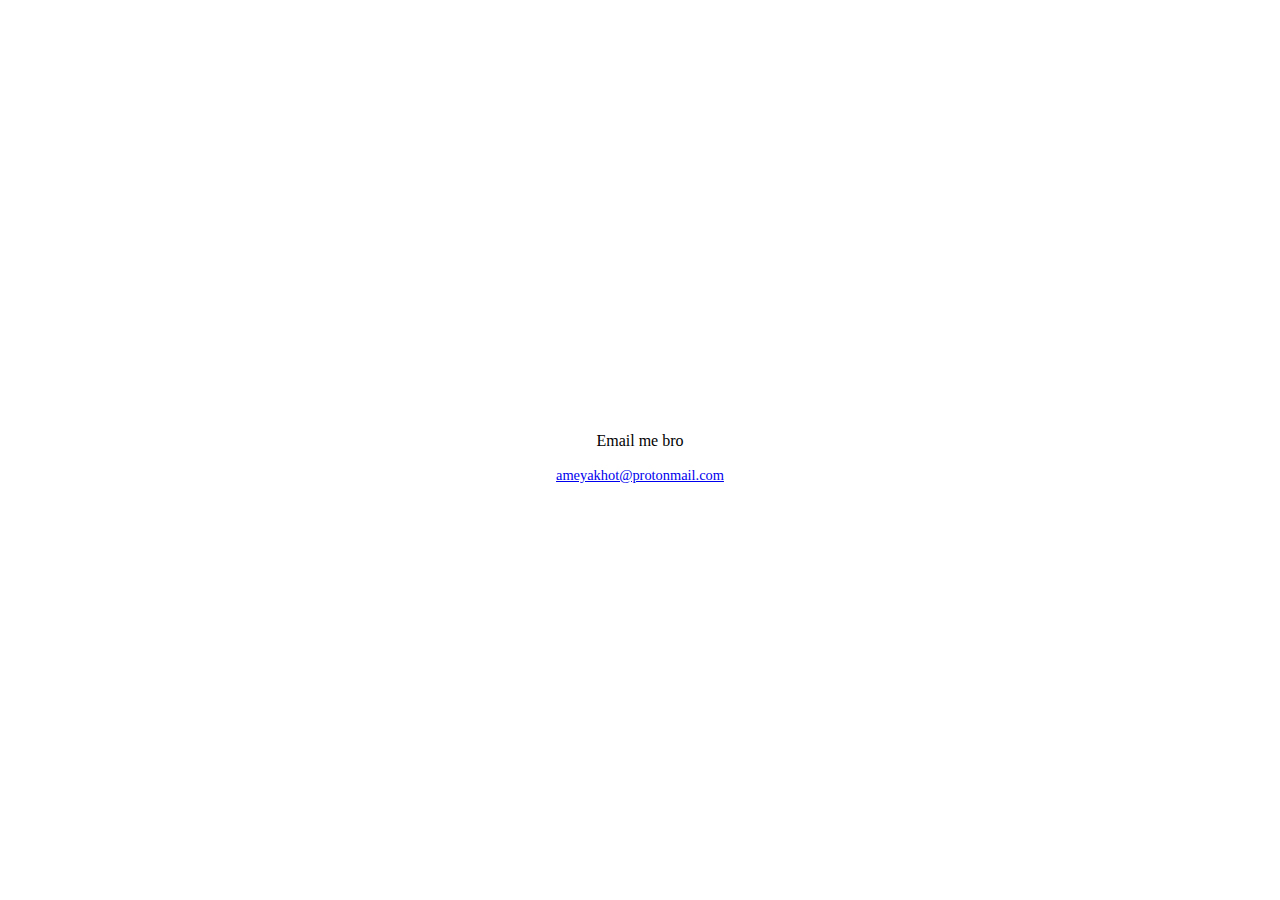
==== src/contact.html @ 58676298 "First deploy" ====
<!DOCTYPE html>
<html lang="en">
<head>
    <meta charset="UTF-8">
    <meta name="viewport" content="width=device-width, initial-scale=1.0">
    <title>Ameya Khot</title>
    <link rel="icon" type="image/x-icon" href="assets/favicon/favicon.ico" />
    <style>
        /* Center the text both horizontally and vertically */
        body {
            display: flex;
            justify-content: center;
            align-items: center;
            height: 100vh; /* Viewport height - makes it full-screen height */
            margin: 0; /* Remove default margin to center precisely */
        }

        /* Style for the centered content */
        .centered-content {
            text-align: center;
        }

        p {
            font-size: 1rem;
        }

        .email-text {
            font-size: 0.9rem
        }
    </style>
</head>
<body>
    <div class="centered-content">
        <p>Email me bro</p>
        <a class="email-text" href="#">ameyakhot@protonmail.com</a>
    </div>
</body>
</html>
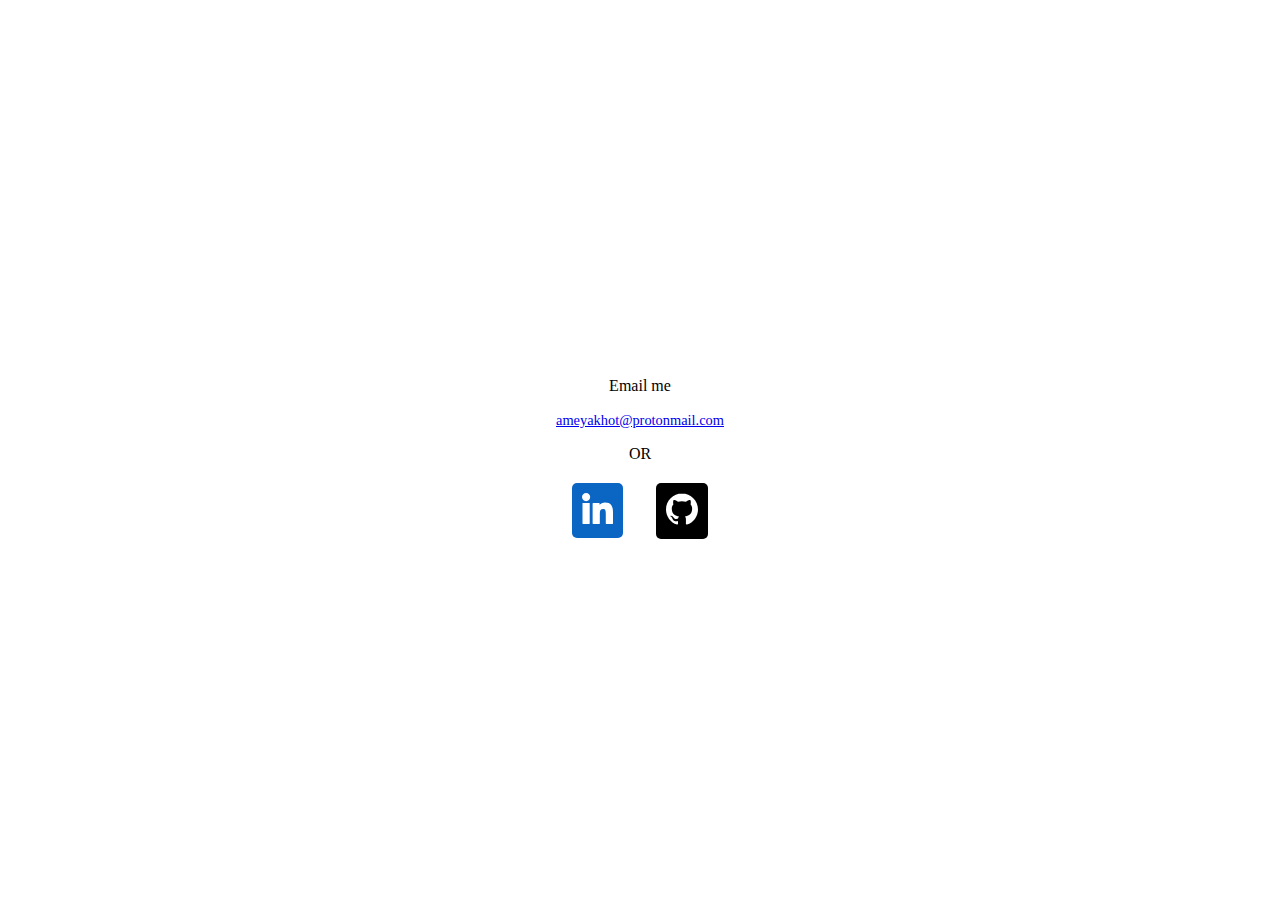
==== commit ab9e337c: "skill section add, about me removed, dark mode applied everywhere, mobile compatibility added." ====
--- a/src/contact.html
+++ b/src/contact.html
@@ -31,8 +31,24 @@
 </head>
 <body>
     <div class="centered-content">
-        <p>Email me bro</p>
-        <a class="email-text" href="#">ameyakhot@protonmail.com</a>
+        <div class="email-pun">
+            <p>Email me</p>
+            <a class="email-text" href="#">ameyakhot@protonmail.com</a>
+            <p>OR</p>
+        </div>
+        <div class="social" style="display:flex; flex-direction: row; justify-content: space-around; margin-top: 20px;">
+            <a href="https://www.linkedin.com/in/ameyakhot/" target="_blank">
+                <div style="background-color: #0A66C2; border-radius: 5px; padding: 10px;">
+                  <img src="./assets/linkedin-icon.svg" alt="Linkedin"/>
+                </div>
+            </a>              
+            <a href="https://github.com/ameyakhot" target="_blank">
+                <div style="background-color: black; border-radius: 5px; padding: 10px;">
+                  <img src="./assets/github-icon.svg" alt="GitHub" />
+                </div>
+            </a>              
+          </div>
+  
     </div>
 </body>
 </html>
